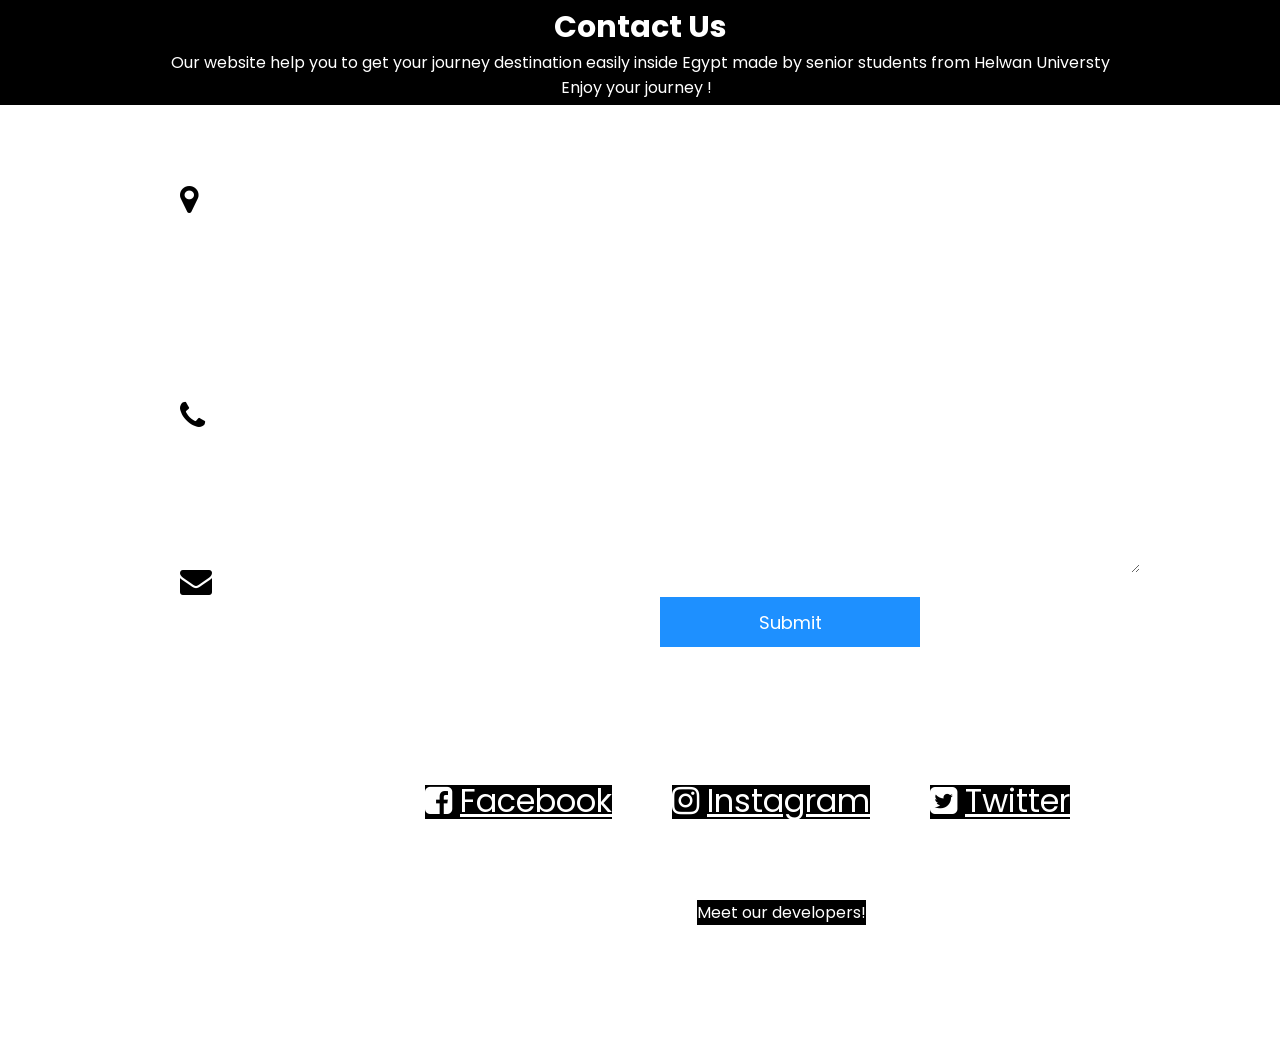
==== index.html @ 08835d9b "Rename Contact.html to index.html" ====
<!DOCTYPE html>
<html lang="en">
<head>
    <meta charset="UTF-8">
    <meta name="viewport" content="width=device-width, initial-scale=1.0">
    <title>Document</title>
    <link href="https://fonts.googleapis.com/css2?family=Poppins&family=Roboto+Slab&display=swap" rel="stylesheet">
    <link rel="stylesheet" href="Contact.css">
    <link rel="stylesheet" href="https://stackpath.bootstrapcdn.com/font-awesome/4.7.0/css/font-awesome.min.css" integrity="sha384-wvfXpqpZZVQGK6TAh5PVlGOfQNHSoD2xbE+QkPxCAFlNEevoEH3Sl0sibVcOQVnN" crossorigin="anonymous"><link rel="stylesheet" href="https://stackpath.bootstrapcdn.com/font-awesome/4.7.0/css/font-awesome.min.css" integrity="sha384-wvfXpqpZZVQGK6TAh5PVlGOfQNHSoD2xbE+QkPxCAFlNEevoEH3Sl0sibVcOQVnN" crossorigin="anonymous">
</head>
<body style="background-image: url(https://th.bing.com/th/id/R.8b6fd8e17170ef0bf27e3345845bfee6?rik=ObzsA7k3%2bOV3dA&riu=http%3a%2f%2fwallpapercave.com%2fwp%2fEy59yNv.jpg&ehk=OJCoZadqArKLq0dOlwVJU%2bNGLksKd7jdEGm2gwLVig0%3d&risl=&pid=ImgRaw&r=0)">
    <div class="container">
        <header>
          <h2> PHAROH</h2>
          <div>
            <h1>Contact Us</h1>
            <p>  Our website help you to get your journey destination easily inside Egypt made by senior students from Helwan Universty<br>
              Enjoy your journey ! &nbsp <link href="https://emoji-css.afeld.me/emoji.css" rel="stylesheet">
              <i class="em em-flag-eg" aria-role="presentation" aria-label="Egypt Flag" aria-hidden="true"></i></p>
            </div>
        </header>
        <div class="content">
            <div class="content-form">
                <section>
                    <i class="fa fa-map-marker fa-2x" aria-hidden="true"></i>
                    <h2>address</h2>
                    <address>
                      Faculty of Computer and Information,<br>
                   Ain Helwan, Helwan,<br>
                    Egypt.

                    </address>
                </section>

                <section>
                    <i class="fa fa-phone fa-2x" aria-hidden="true"></i>
                    <h2>Phone</h2>
                    <p>+20 2 2558 0746 Ext. 1039</p>
                </section>

                <section id="email">
                    <i class="fa fa-envelope fa-2x" aria-hidden="true"></i>
                    <h2>E-mail</h2>
                    <a href="info@fci.helwan.edu.eg"> info@fci.helwan.edu.eg</a>
                </section>
            </div>
        </div>

      <form action="https://formsubmit.co/2be3b7aef8a7696c0151516cd9393256" method="POST">

        <div class="form">

            <div class="right">
              <div class="contact-form">
                  <input type="text" required>
                  <span>Full Name</span>
              </div>

              <div class="contact-form">
                  <input type="E-mail" required>
                  <span>E-mail</span>
              </div>
              <div class="contact-form">
                  <textarea name="text" required>

                  </textarea>
                  <span> Type your Message....</span>
              </div>

              <div class="contact-form">
                  <input type="submit" name="submit" onclick="formsubmit()">
              </div>
              </div>
            </div>
          </div>
    </form>
        <div class="media">
            <li><i class="fa fa-facebook-square fa-2x" aria-hidden="true"> <a href="https://www.facebook.com/%D9%83%D9%84%D9%8A%D8%A9-%D8%AD%D8%A7%D8%B3%D8%A8%D8%A7%D8%AA-%D9%88%D9%85%D8%B9%D9%84%D9%88%D9%85%D8%A7%D8%AA-%D8%AC%D8%A7%D9%85%D8%B9%D8%A9-%D8%AD%D9%84%D9%88%D8%A7%D9%86-565751456833110/">Facebook</a></i></li>
            <li><i class="fa fa-instagram fa-2x" aria-hidden="true"> <a href="https://www.facebook.com/%D9%83%D9%84%D9%8A%D8%A9-%D8%AD%D8%A7%D8%B3%D8%A8%D8%A7%D8%AA-%D9%88%D9%85%D8%B9%D9%84%D9%88%D9%85%D8%A7%D8%AA-%D8%AC%D8%A7%D9%85%D8%B9%D8%A9-%D8%AD%D9%84%D9%88%D8%A7%D9%86-565751456833110/">Instagram</a></i></li>
            <li><i class="fa fa-twitter-square fa-2x" aria-hidden="true"> <a href="https://www.facebook.com/%D9%83%D9%84%D9%8A%D8%A9-%D8%AD%D8%A7%D8%B3%D8%A8%D8%A7%D8%AA-%D9%88%D9%85%D8%B9%D9%84%D9%88%D9%85%D8%A7%D8%AA-%D8%AC%D8%A7%D9%85%D8%B9%D8%A9-%D8%AD%D9%84%D9%88%D8%A7%D9%86-565751456833110/">Twitter</a></i></li>

        </div><br><br>
        <p id="info"> Meet our developers! </p>

        <script>

        function formsubmit(){
          alert("Your Feedback send on our mail thank you!");
        }
        </script>






</body>
</html>
---- Contact.css ----
*{
    padding: 0;
    margin: 0;
    color: white;
    box-sizing: border-box;
    font-family: 'Poppins', sans-serif;
    border: none;
    scroll-behavior: smooth;


}
#info{
  position: absolute;
  bottom: -5%;
  right: 30%;
  background-color:black;
  margin: 20px 30px;
  transition:5s;
  transition-delay:0.2s;
  transition-property:margin;
  cursor:pointer;


}
#info:hover{
  margin:30px 40px;
}


}

}
body{
    background-image: url('images-project/contact.jpg');
    width: 100%;
    height: 100vh;
    background-size: 100% 110vh;
    position: relative;
    background-repeat: no-repeat;
}
header{
    position: absolute;
    text-align: center;
    width: 100%;
    background-color: black;
    border: 5px solid black;
    display: flex;
    justify-content:space-around;
    overflow: hidden;


}
header h1{
    font-size: 30px;

}
header::first-letter{
  font-family: cursive;
}
header h2{
  color:#BB4A4A;
  font-weight: 900;
  font-size: 2em;
  position: absolute;
  bottom: 1em;
  left: 1.5em;
  font-weight:bolder;
  text-transform: uppercase;
  font-family: sans-serif;

}


.content{
    display: flex;
    min-height: 110vh;
}
.content section{
    margin-top: 8vh;
    margin-left: 20vh;
}
.content-form{
    margin-top: 7rem;
}
section i{

    background-color: transparent;
    color: black;
    text-align: center;
}
.form{
    display: flex;
    position: absolute;
    top: 0;
    left: 0;
    margin-left: 50%;
    justify-content: center;
    align-items: center;
    min-height: 110vh;
}

.form .contact-form input{
    width: 30rem;
    background-color: transparent;
    border: 0px;
    border: transparent;
    margin: 20px;
    padding: 10px;
    font-size: 18px;
    border-bottom: 2px solid #fff;
}
.form .contact-form input ~ span{
    position: absolute;
    left: 20px;
    transition: 0.9s ease-in-out;
    margin-top: 10px;
}
.form .contact-form input:focus ~span{
    transform: translateY(-20px);
    pointer-events: none;
}
.form .contact-form textarea{
    width: 30rem;
    border: 0px;
    background-color: transparent;
    margin: 20px;
    font-size: 17px;
    border-bottom: 2px solid white;
}
.form .contact-form textarea ~ span
{
    position: absolute;
    left: 20px;
    margin-top: 10px;
    transition: 0.9s ease-in-out;
}
.form .contact-form textarea:focus ~span{
    transform: translateY(-20px);
    pointer-events: none;
}
.form .contact-form input[type=submit]{
    background-color: dodgerblue;
    border: 2px solid dodgerblue;
    font-size: 18px;
    width: 50%;
    height: 50px;
    margin-top: -5px;
}
.form .contact-form input[type=submit]:hover{
    background-color: transparent;
    color: dodgerblue;
}
.media{
    position: absolute;
    top: 85vh;
    right: 20vh;
    display: flex;
    list-style: none;
}
.media li{
    margin: 20px 30px;
    background-color: black;

}
@media screen and (max-width: 900px){
    body{
        background-repeat: repeat-y;
        overflow: auto;
    }
    header{
        position: absolute;
        left: 0;
        top: 0;
        width: 100%;
    }

    .form{
        position: absolute;
        top: 100vh;
        margin-left: 10%;
    }
    .content-form{
        display: grid;
        grid-template-columns: repeat(3, 1fr);
        grid-gap: 0;
        margin-top: 53vh;
        margin-left: 10vh;
    }
    .content section{
        margin-top: 0vh;
        margin-left: 0vh;
    }
    .media{
        position: absolute;
        top: 190vh;
        right: 30px;

    }

}
@media screen and (max-width: 1300px){
  header h2{
    visibility: hidden;
  }
}
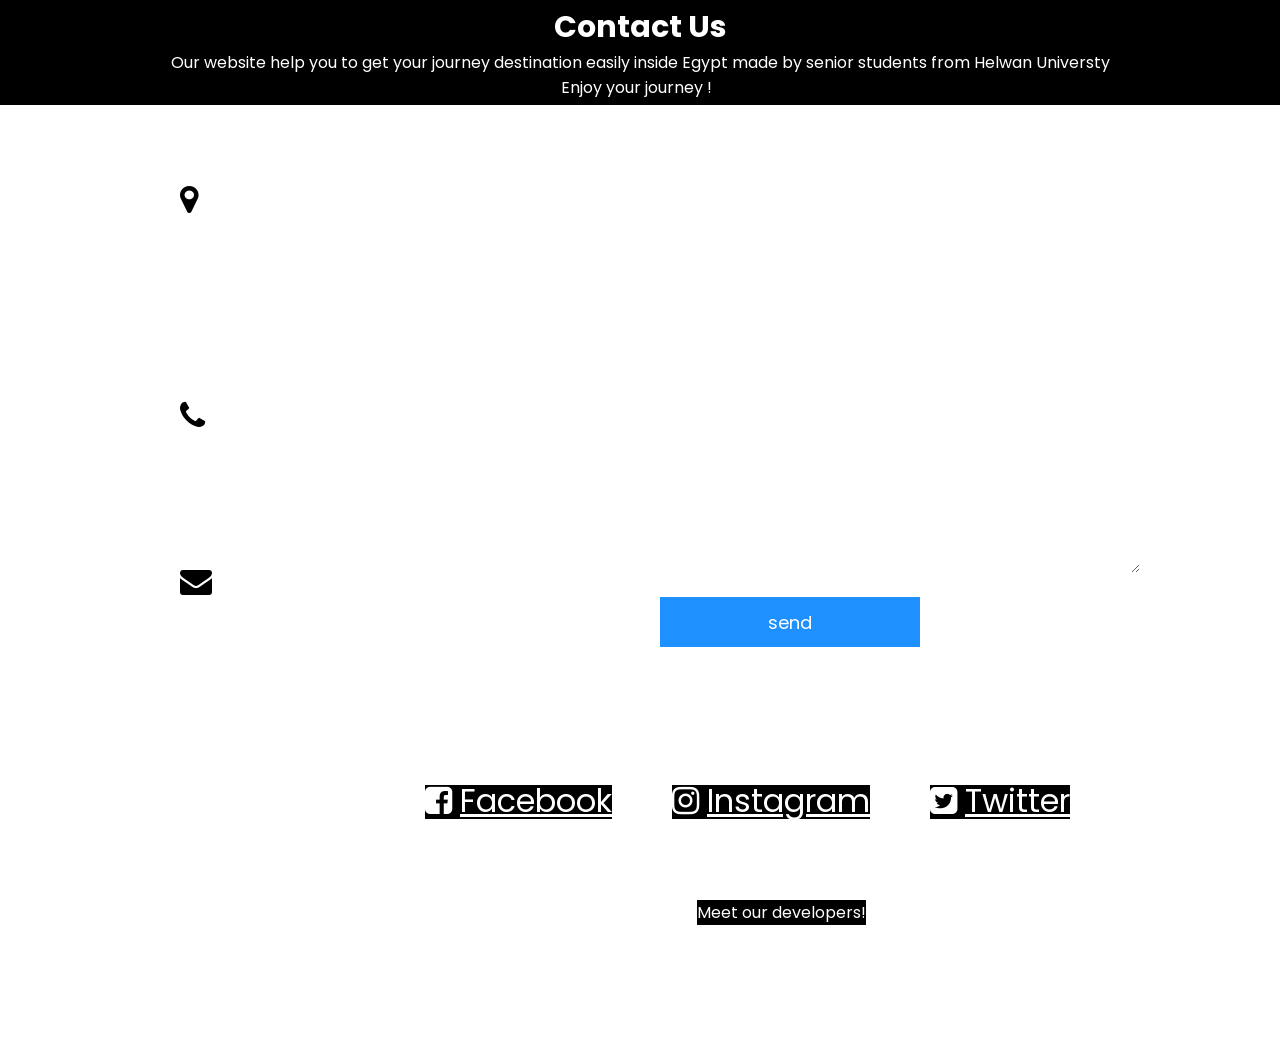
==== commit ed88fb1a: "Update index.html" ====
--- a/index.html
+++ b/index.html
@@ -46,7 +46,7 @@
             </div>
         </div>
 
-      <form action="https://formsubmit.co/2be3b7aef8a7696c0151516cd9393256" method="POST">
+      <form action="https://formspree.io/f/mbjwpkok" method="POST">
 
         <div class="form">
 
@@ -68,7 +68,7 @@
               </div>
 
               <div class="contact-form">
-                  <input type="submit" name="submit" onclick="formsubmit()">
+                  <input type="submit" name="submit" onclick="formsubmit()" value="send">
               </div>
               </div>
             </div>
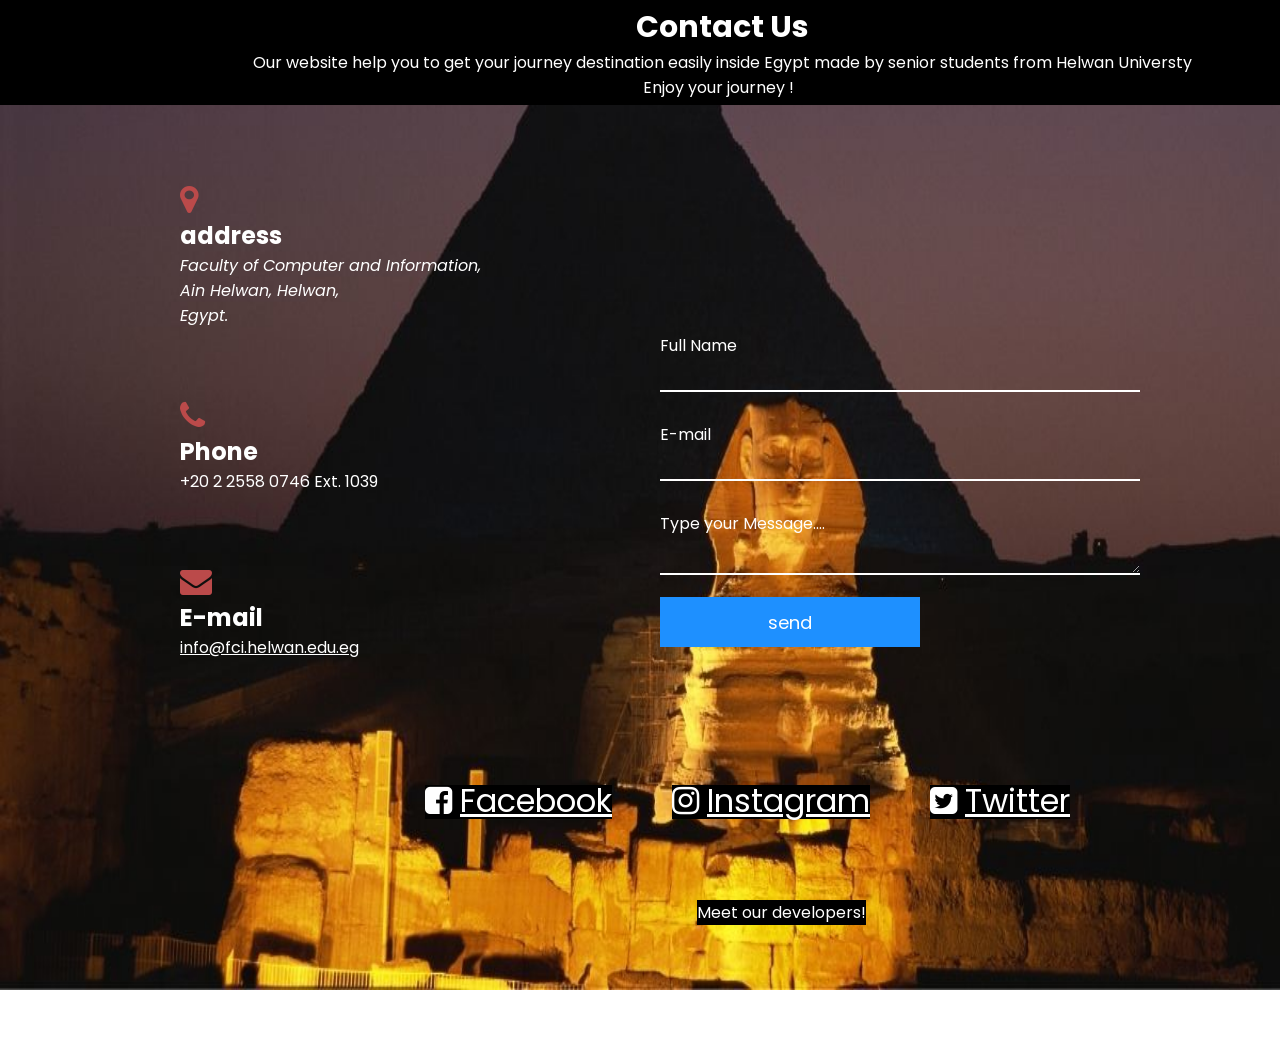
==== commit 4116f5e0: "Update index.html" ====
--- a/index.html
+++ b/index.html
@@ -8,10 +8,10 @@
     <link rel="stylesheet" href="Contact.css">
     <link rel="stylesheet" href="https://stackpath.bootstrapcdn.com/font-awesome/4.7.0/css/font-awesome.min.css" integrity="sha384-wvfXpqpZZVQGK6TAh5PVlGOfQNHSoD2xbE+QkPxCAFlNEevoEH3Sl0sibVcOQVnN" crossorigin="anonymous"><link rel="stylesheet" href="https://stackpath.bootstrapcdn.com/font-awesome/4.7.0/css/font-awesome.min.css" integrity="sha384-wvfXpqpZZVQGK6TAh5PVlGOfQNHSoD2xbE+QkPxCAFlNEevoEH3Sl0sibVcOQVnN" crossorigin="anonymous">
 </head>
-<body style="background-image: url(https://th.bing.com/th/id/R.8b6fd8e17170ef0bf27e3345845bfee6?rik=ObzsA7k3%2bOV3dA&riu=http%3a%2f%2fwallpapercave.com%2fwp%2fEy59yNv.jpg&ehk=OJCoZadqArKLq0dOlwVJU%2bNGLksKd7jdEGm2gwLVig0%3d&risl=&pid=ImgRaw&r=0)">
+<body style="background-image=url("https://th.bing.com/th/id/OIP._7IRlZSjdbVQWHso3ip3zAHaHq?pid=ImgDet&rs=1"">
     <div class="container">
         <header>
-          <h2> PHAROH</h2>
+            <a href="https://it-team-project.github.io/search/"> <h2> PHAROH</h2></a>
           <div>
             <h1>Contact Us</h1>
             <p>  Our website help you to get your journey destination easily inside Egypt made by senior students from Helwan Universty<br>
@@ -46,7 +46,7 @@
             </div>
         </div>
 
-      <form action="https://formspree.io/f/mbjwpkok" method="POST">
+      <form action="https://formspree.io/f/xayvlboa" method="POST">
 
         <div class="form">
 
--- a/Contact.css
+++ b/Contact.css
@@ -27,11 +27,9 @@
 }
 
 
-}
-
-}
+
 body{
-    background-image: url('images-project/contact.jpg');
+    background-image: url("images-project/contact.jpg");
     width: 100%;
     height: 100vh;
     background-size: 100% 110vh;
@@ -84,8 +82,7 @@
 }
 section i{
 
-    background-color: transparent;
-    color: black;
+    color: #BB4A4A;
     text-align: center;
 }
 .form{
@@ -162,10 +159,12 @@
     background-color: black;
 
 }
-@media screen and (max-width: 900px){
+@media screen and (max-width: 900px) and (max-height:1200px){
     body{
         background-repeat: repeat-y;
-        overflow: auto;
+        overflow:auto;
+        background-size: 100% 110vh;
+
     }
     header{
         position: absolute;
@@ -180,22 +179,32 @@
         margin-left: 10%;
     }
     .content-form{
-        display: grid;
-        grid-template-columns: repeat(3, 1fr);
-        grid-gap: 0;
-        margin-top: 53vh;
-        margin-left: 10vh;
+  
+    margin-left: 10vh;
+    position: absolute;
+    bottom: 3.5%;
     }
     .content section{
         margin-top: 0vh;
         margin-left: 0vh;
     }
     .media{
-        position: absolute;
-        top: 190vh;
-        right: 30px;
-
-    }
+
+        position:relative;
+        display:flow-root;
+       right:10px;
+
+
+    }
+    .media li{
+        margin: 20px 30px;
+        background-color: black;}
+        section i{
+
+        }
+
+
+
 
 }
 @media screen and (max-width: 1300px){
